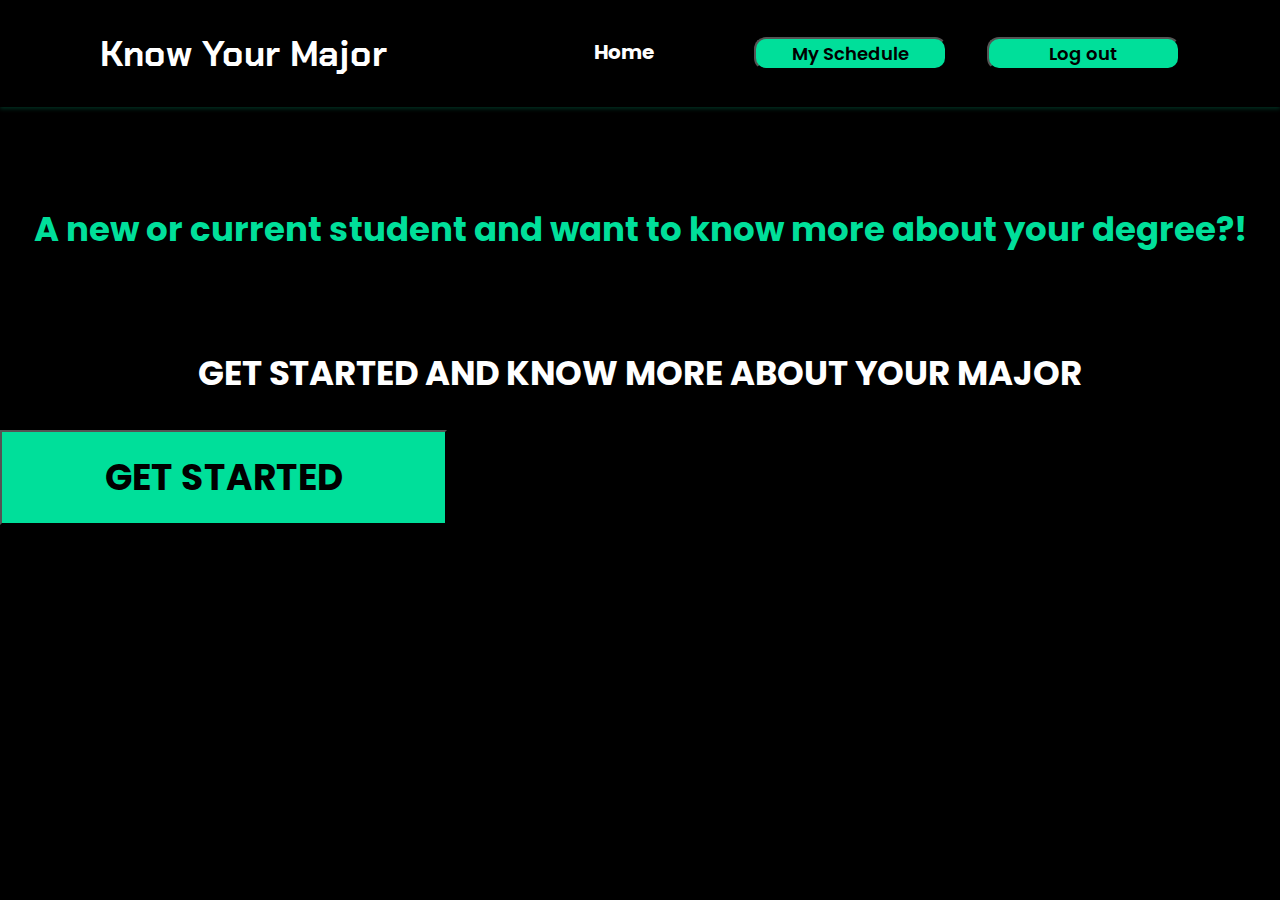
==== home-signed.html @ 6be8b026 "Add files via upload" ====
<!DOCTYPE html>
<html lang="en">
<head>
    <meta charset="UTF-8">
    <meta http-equiv="X-UA-Compatible" content="IE=edge">
    <meta name="viewport" content="width=device-width, initial-scale=1.0">
    <title>Home page</title>
    <link rel="stylesheet" href="style.css"/>
</head>
<body>
    <header>

            <a href="index.html" class="logo">Know Your Major</a>
            <div class="menu-items">
                <ul class="navbar">
                    <li><a href="home-signed.html">Home</a></li>
                </ul>
                <a href="my-schedule.html">
                <div class="sign-in">
                    <button class="sign-in-button">My Schedule</button></a></a>
                </div>
                <div class="sign-in">
                    <a href="index.html">
                    <button class="sign-in-button">Log out</button></a>
                </div>
            </div>

    </header>


 
    <section class="main-page">
        <h1 class="high-school-msg">A new or current student and want to know more about your degree?!</h1>
        <h1 class="get-started-msg">GET STARTED AND KNOW MORE ABOUT YOUR  MAJOR</h1>
        <a href="search-signed.html">
        <button href="search-signed.html" class="get-started-btn" >GET STARTED</button></a>
    </section>

    
</body>


</html>
---- style.css ----
@import url('https://fonts.googleapis.com/css2?family=Chakra+Petch:ital,wght@0,600;0,700;1,600;1,700&display=swap');
@import url('https://fonts.googleapis.com/css2?family=Poppins:ital,wght@0,100;0,200;0,300;0,400;0,500;0,600;0,700;0,800;0,900;1,100;1,200;1,300;1,400;1,500;1,600;1,700;1,800;1,900&display=swap');
:root{
    --green: #00DF9A;
    --white: #FFFFFF;
    --black: #000000;
    --green-dark: #2c8b6d;
    --orange: #F5470F;
    --cyan: #1DBEC8;
    --dark-blue:#23868d;

}

*{
    margin:  0;
    padding: 0;
    box-sizing: border-box;
    font-family: 'Poppins', sans-serif;
    scroll-behavior: smooth;
    list-style: none;
    text-decoration: none;
}

body{
    margin: 0;
    background-color: var(--black);
}


header{
    position: relative;
    top:0;
    right: 0;
    width: 100%;
    background: #000000;
    box-shadow: 0 2px 4px 0 rgba(0, 223, 154, 0.2);
    z-index: 100;
    display: flex;
    align-items: center;
    justify-content: space-between;
    padding: 30px 100px;
}

.navbar{
    display: flex;
}
.navbar a {
    padding: 10px 20px;
}


.logo{
font-family: 'Chakra Petch';
font-style: normal;
font-weight: 700;
font-size: 36px;
color: var(--white);
text-decoration: none;
transition: all ease 0.30s;
}
.logo:hover{
    color: var(--green);
}

header .menu-items{
    display: flex;
    gap: 40px;
}

header .menu-items a{
font-style: normal;
font-weight: 700;
font-size: 20px;
color: var(--white);
text-decoration: none;
transition: all ease 0.30s;
}

header .menu-items a:hover{
    color: var(--green);
    text-decoration: underline;

}

.sign-in-button{
cursor: pointer;
background: var(--green);
border-radius: 12px;
width: 193px;
height: 33px;
font-weight: 600;
font-size: 18px;
transition: all ease 0.30s;
}

.sign-in-button:hover{
    background-color: var(--green-dark);
}
.home h1{
    color: white;
}
/***Main page**/

.main-page{
    align-items: center;
}

.high-school-msg{
    width: 100%;
    height: 44px;
    margin-top: 100px;
    //padding-left: 200px;
    font-weight: 700;
    font-size: 34px;
    line-height: 44px;
    text-align: center;

color: var(--green);

}

.get-started-msg{
   
    width: 100%;
    height: 44px;
    margin-top: 100px;
    //padding-left: 200px;
    font-weight: 700;
    font-size: 34px;
    line-height: 44px;
    text-align: center;
    
    color: var(--white);
}

.btn-container
{
    text-align: center;
    clear: left;
}

.get-started-btn{

text-align: center;
cursor: pointer;
box-shadow: 0px 4px 4px 27px rgba(0, 0, 0, 0.25);
width: 447px;
height: 95px;
margin-top: 35px;
//margin-left: 550px ;
font-weight: 700;
font-size: 36px;
background-color: var(--green);
transition: all ease 0.30s;
}

.get-started-btn:hover{
    background-color: var(--green-dark);
}
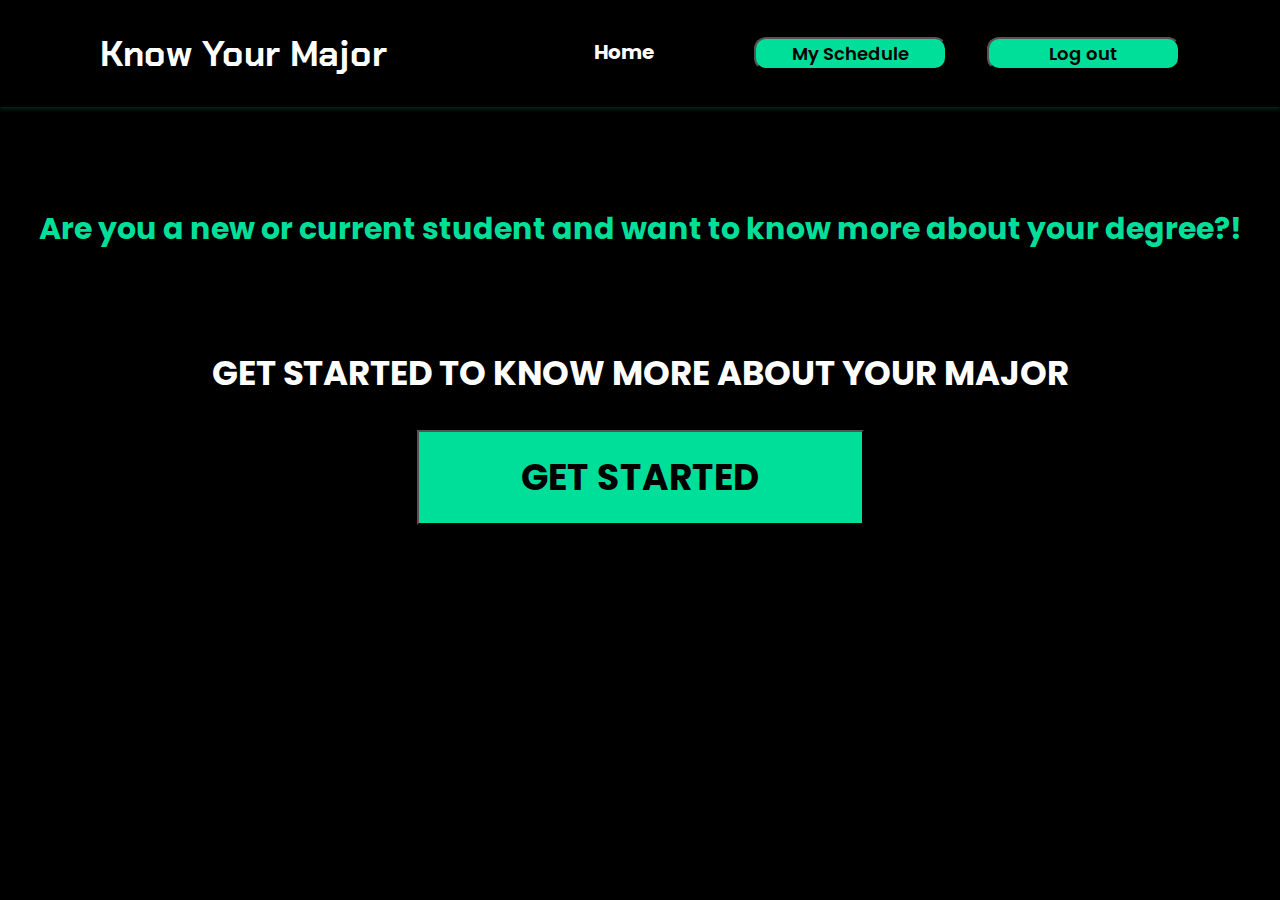
==== commit ba484d75: "Add files via upload" ====
--- a/home-signed.html
+++ b/home-signed.html
@@ -28,14 +28,17 @@
     </header>
 
 
- 
     <section class="main-page">
-        <h1 class="high-school-msg">A new or current student and want to know more about your degree?!</h1>
-        <h1 class="get-started-msg">GET STARTED AND KNOW MORE ABOUT YOUR  MAJOR</h1>
-        <a href="search-signed.html">
-        <button href="search-signed.html" class="get-started-btn" >GET STARTED</button></a>
+        <h1 class="high-school-msg">Are you a new or current student and want to know more about your degree?!</h1>
+        <h1 class="get-started-msg">GET STARTED TO KNOW MORE ABOUT YOUR  MAJOR</h1>
+       
+        <div class="btn-container">
+        <a href="search.html">
+        <button href="search.html" class="get-started-btn" >GET STARTED</button></a>
+    </div>
     </section>
 
+    
     
 </body>
 
--- a/style.css
+++ b/style.css
@@ -111,7 +111,7 @@
     margin-top: 100px;
     //padding-left: 200px;
     font-weight: 700;
-    font-size: 34px;
+    font-size: 30px;
     line-height: 44px;
     text-align: center;
 
@@ -140,14 +140,13 @@
 }
 
 .get-started-btn{
-
 text-align: center;
 cursor: pointer;
 box-shadow: 0px 4px 4px 27px rgba(0, 0, 0, 0.25);
 width: 447px;
 height: 95px;
 margin-top: 35px;
-//margin-left: 550px ;
+
 font-weight: 700;
 font-size: 36px;
 background-color: var(--green);
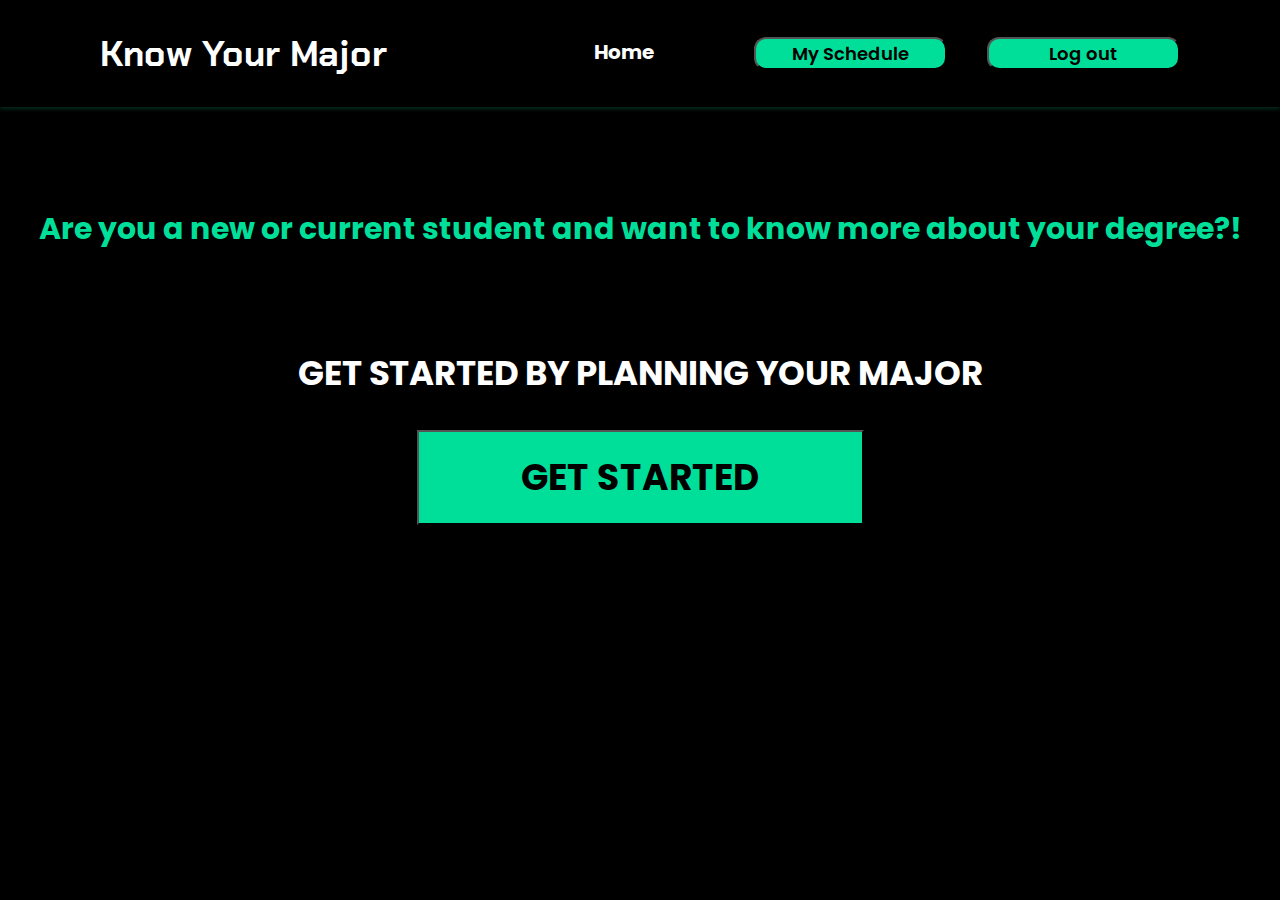
==== commit 1dc43813: "Add files via upload" ====
--- a/home-signed.html
+++ b/home-signed.html
@@ -6,6 +6,8 @@
     <meta name="viewport" content="width=device-width, initial-scale=1.0">
     <title>Home page</title>
     <link rel="stylesheet" href="style.css"/>
+    <link rel="icon" href="web-icon.png">
+
 </head>
 <body>
     <header>
@@ -30,7 +32,7 @@
 
     <section class="main-page">
         <h1 class="high-school-msg">Are you a new or current student and want to know more about your degree?!</h1>
-        <h1 class="get-started-msg">GET STARTED TO KNOW MORE ABOUT YOUR  MAJOR</h1>
+        <h1 class="get-started-msg">GET STARTED BY PLANNING YOUR MAJOR</h1>
        
         <div class="btn-container">
         <a href="search.html">
--- a/style.css
+++ b/style.css
@@ -103,7 +103,11 @@
 
 .main-page{
     align-items: center;
+    padding-left: 20px;
+    padding-right: 20px;
 }
+
+
 
 .high-school-msg{
     width: 100%;
